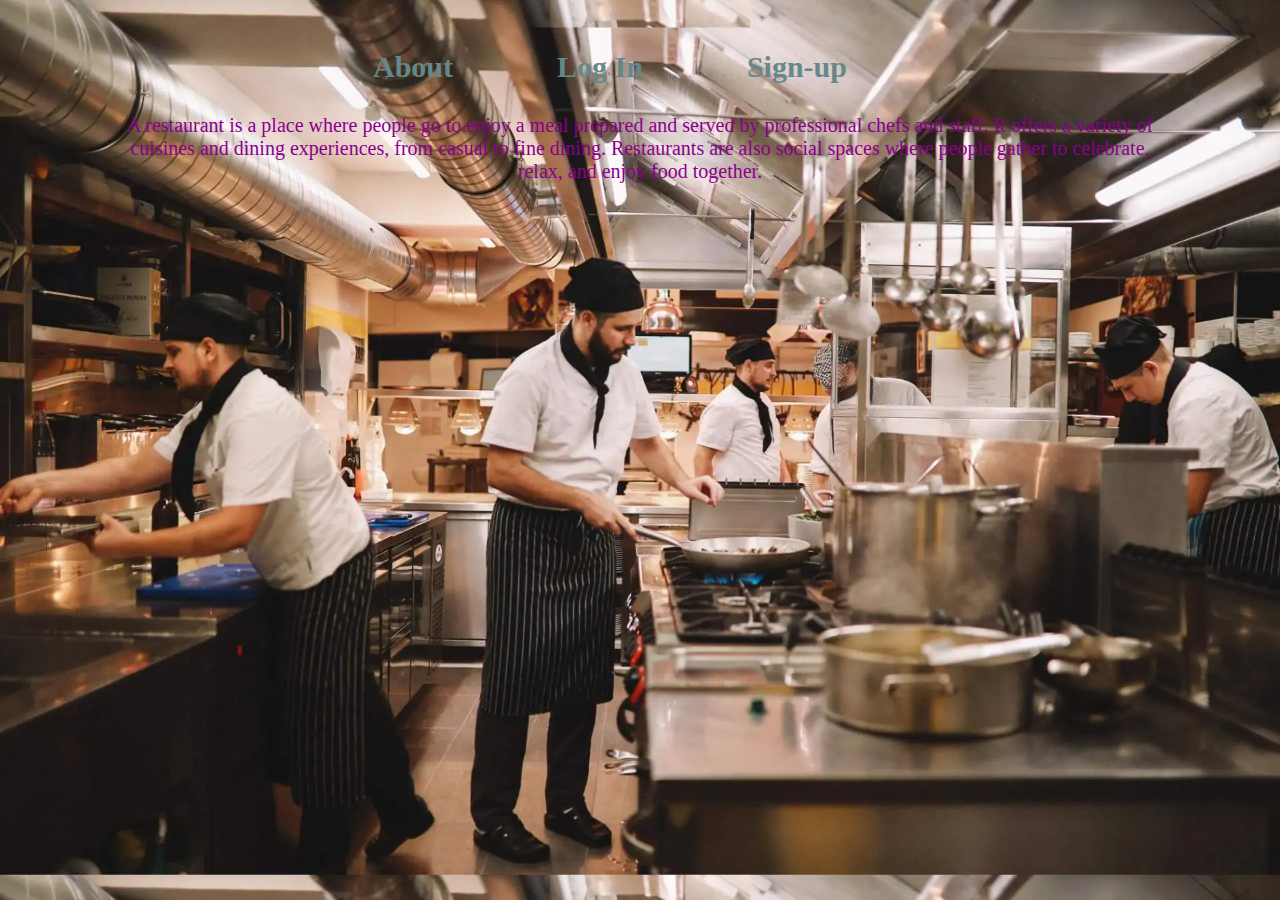
==== index.html @ cf505d1f "restaurant" ====
<!DOCTYPE html>
<html lang="en">
<head>
    <meta charset="UTF-8">
    <meta name="viewport" content="width=device-width, initial-scale=1.0">
    <title>Cafe Darbar</title>
    <link rel="stylesheet" href="styles/index.css">
    <link rel="shortcut icon" href="assets/restauranr-fav.jpeg" type="image/x-icon">
</head>
<body class="back-ground">
    <header>
        <nav>
            <ul>
                <li><a href="about.html" target="_blank">About</a></li>
                <li><a href="">Log In</a></li>
                <li><a href="">Sign-up</a></li>
            </ul>
        </nav>
    </header>
    <main>
       <section class="restaurat-description">
            <article>
                <p>A restaurant is a place where people go to enjoy a meal prepared and served by professional chefs and staff. It offers a variety of cuisines and dining experiences, from casual to fine dining. Restaurants are also social spaces where people gather to celebrate, relax, and enjoy food together.</p>
            </article>
       </section>
    </main>
</body>
</html>
---- styles/index.css ----
header> nav> ul>li{
    display: inline;
    margin-right: 100px;
    font-weight: 700;
    font-size: 30px;
    
}
header> nav> ul{
    text-align: center;
    margin-top: 50px;
}
header> nav> ul>li>a{
   text-decoration: none;
   color:rgb(102, 136, 136);
}
.back-ground{
    background-image: url('../assets/image/restaurant.webp');
    background-size: cover;
}
.restaurat-description{
    color: darkmagenta;
    text-align: center;
    margin: 30px 100px 0px 100px;
    font-size: 20px;
}
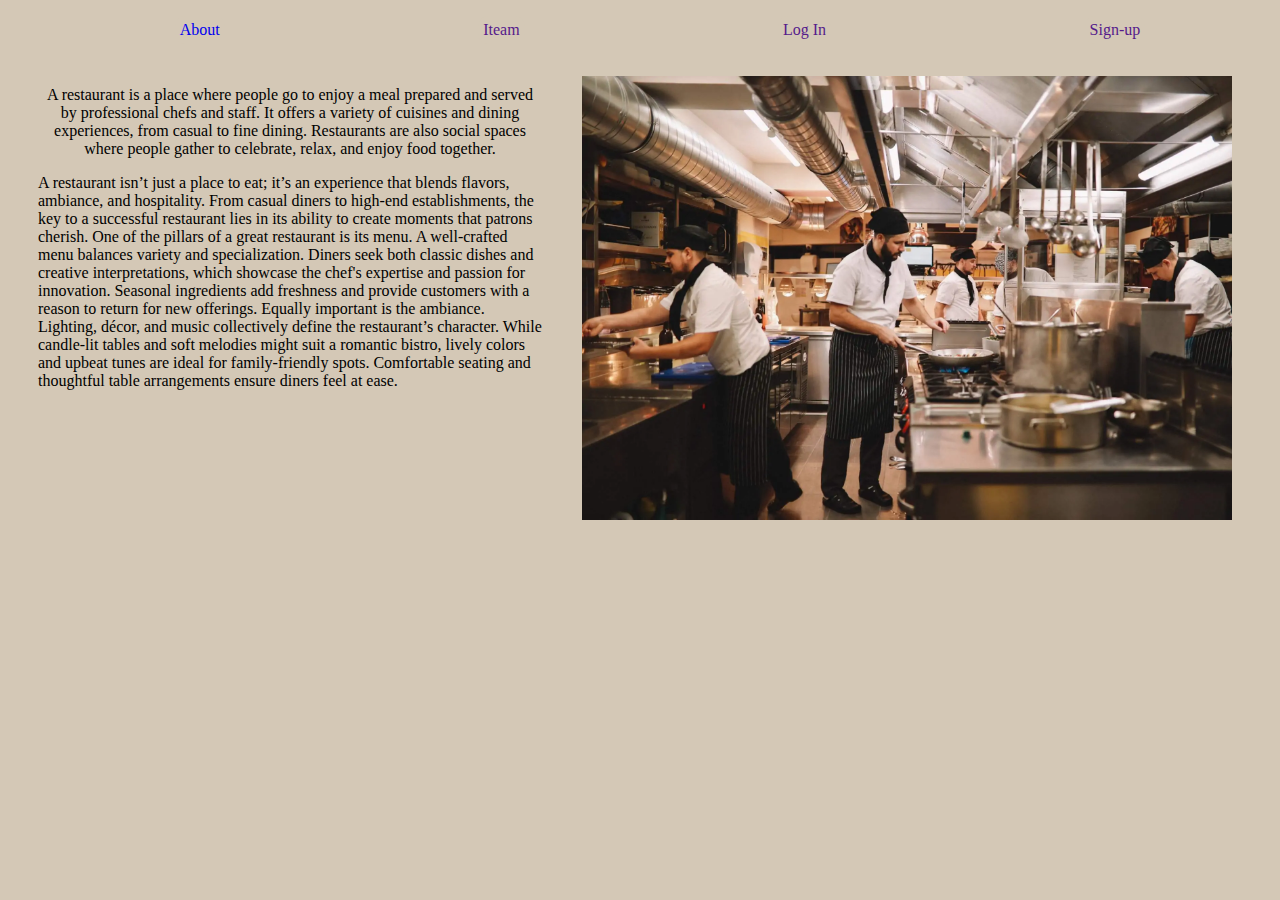
==== commit 3a18cd06: "about" ====
--- a/index.html
+++ b/index.html
@@ -5,6 +5,7 @@
     <meta name="viewport" content="width=device-width, initial-scale=1.0">
     <title>Cafe Darbar</title>
     <link rel="stylesheet" href="styles/index.css">
+    <link rel="stylesheet" href="styles/nav.css">
     <link rel="shortcut icon" href="assets/restauranr-fav.jpeg" type="image/x-icon">
 </head>
 <body class="back-ground">
@@ -12,16 +13,25 @@
         <nav>
             <ul>
                 <li><a href="about.html" target="_blank">About</a></li>
+                <li><a href="">Iteam</a></li>
                 <li><a href="">Log In</a></li>
                 <li><a href="">Sign-up</a></li>
             </ul>
         </nav>
     </header>
     <main>
-       <section class="restaurat-description">
+       <section class="restaurat">
             <article>
-                <p>A restaurant is a place where people go to enjoy a meal prepared and served by professional chefs and staff. It offers a variety of cuisines and dining experiences, from casual to fine dining. Restaurants are also social spaces where people gather to celebrate, relax, and enjoy food together.</p>
+                <p class="restaurat-description">A restaurant is a place where people go to enjoy a meal prepared and served by professional chefs and staff. It offers a variety of cuisines and dining experiences, from casual to fine dining. Restaurants are also social spaces where people gather to celebrate, relax, and enjoy food together.</p>
+                <p>A restaurant isn’t just a place to eat; it’s an experience that blends flavors, ambiance, and hospitality. From casual diners to high-end establishments, the key to a successful restaurant lies in its ability to create moments that patrons cherish.
+
+                    One of the pillars of a great restaurant is its menu. A well-crafted menu balances variety and specialization. Diners seek both classic dishes and creative interpretations, which showcase the chef's expertise and passion for innovation. Seasonal ingredients add freshness and provide customers with a reason to return for new offerings.
+                    
+                    Equally important is the ambiance. Lighting, décor, and music collectively define the restaurant’s character. While candle-lit tables and soft melodies might suit a romantic bistro, lively colors and upbeat tunes are ideal for family-friendly spots. Comfortable seating and thoughtful table arrangements ensure diners feel at ease.</p>
             </article>
+            <figure>
+                <img width="650px" src="assets/image/restaurant.webp" alt="">
+            </figure>
        </section>
     </main>
 </body>
--- a/styles/index.css
+++ b/styles/index.css
@@ -1,25 +1,15 @@
-header> nav> ul>li{
-    display: inline;
-    margin-right: 100px;
-    font-weight: 700;
-    font-size: 30px;
-    
+*{
+    /* margin: 0px; */
+    background-color: rgb(212, 200, 182);
 }
-header> nav> ul{
-    text-align: center;
-    margin-top: 50px;
-}
-header> nav> ul>li>a{
-   text-decoration: none;
-   color:rgb(102, 136, 136);
-}
-.back-ground{
-    background-image: url('../assets/image/restaurant.webp');
-    background-size: cover;
+
+.restaurat{
+    display: flex;
+    margin-left: 30px;
+
 }
 .restaurat-description{
-    color: darkmagenta;
+    padding-top: 10px;
     text-align: center;
-    margin: 30px 100px 0px 100px;
-    font-size: 20px;
 }
+
--- a/styles/nav.css
+++ b/styles/nav.css
@@ -0,0 +1,17 @@
+nav>ul{
+    display: flex;
+    justify-content: space-around;
+}
+nav li{
+    list-style: none;
+    padding: 5px;
+    border-radius: 10px;
+    
+}
+nav ul a{
+    
+    text-decoration: none;
+}
+nav ul :hover{
+    background-color: lightgray;
+}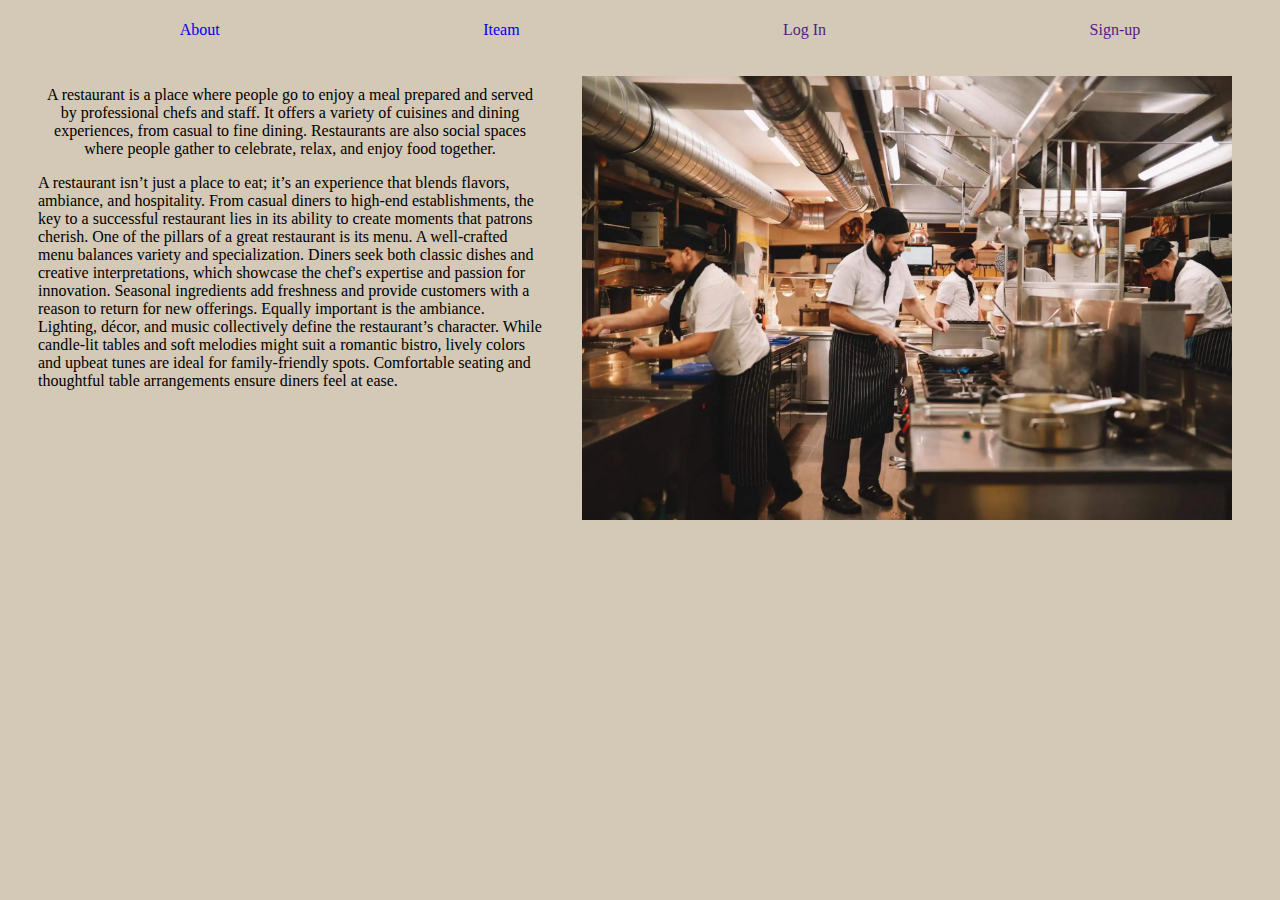
==== commit 93ad339d: "iteam" ====
--- a/index.html
+++ b/index.html
@@ -12,8 +12,8 @@
     <header>
         <nav>
             <ul>
-                <li><a href="about.html" target="_blank">About</a></li>
-                <li><a href="">Iteam</a></li>
+                <li><a href="about.html">About</a></li>
+                <li><a href="iteam.html">Iteam</a></li>
                 <li><a href="">Log In</a></li>
                 <li><a href="">Sign-up</a></li>
             </ul>
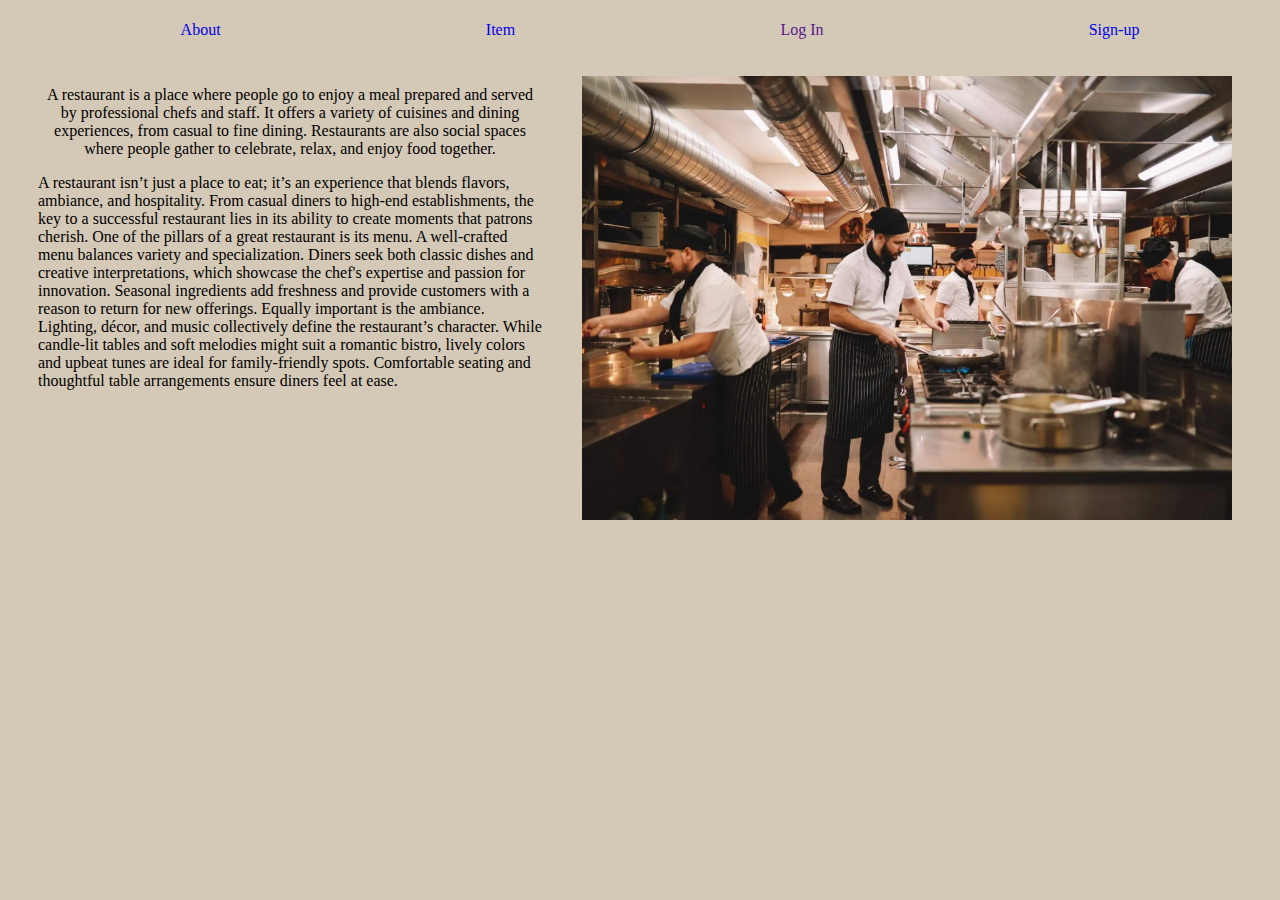
==== commit bd7b4dc4: "item-end" ====
--- a/index.html
+++ b/index.html
@@ -13,9 +13,9 @@
         <nav>
             <ul>
                 <li><a href="about.html">About</a></li>
-                <li><a href="iteam.html">Iteam</a></li>
+                <li><a href="item.html">Item</a></li>
                 <li><a href="">Log In</a></li>
-                <li><a href="">Sign-up</a></li>
+                <li><a href="sign-up.html">Sign-up</a></li>
             </ul>
         </nav>
     </header>
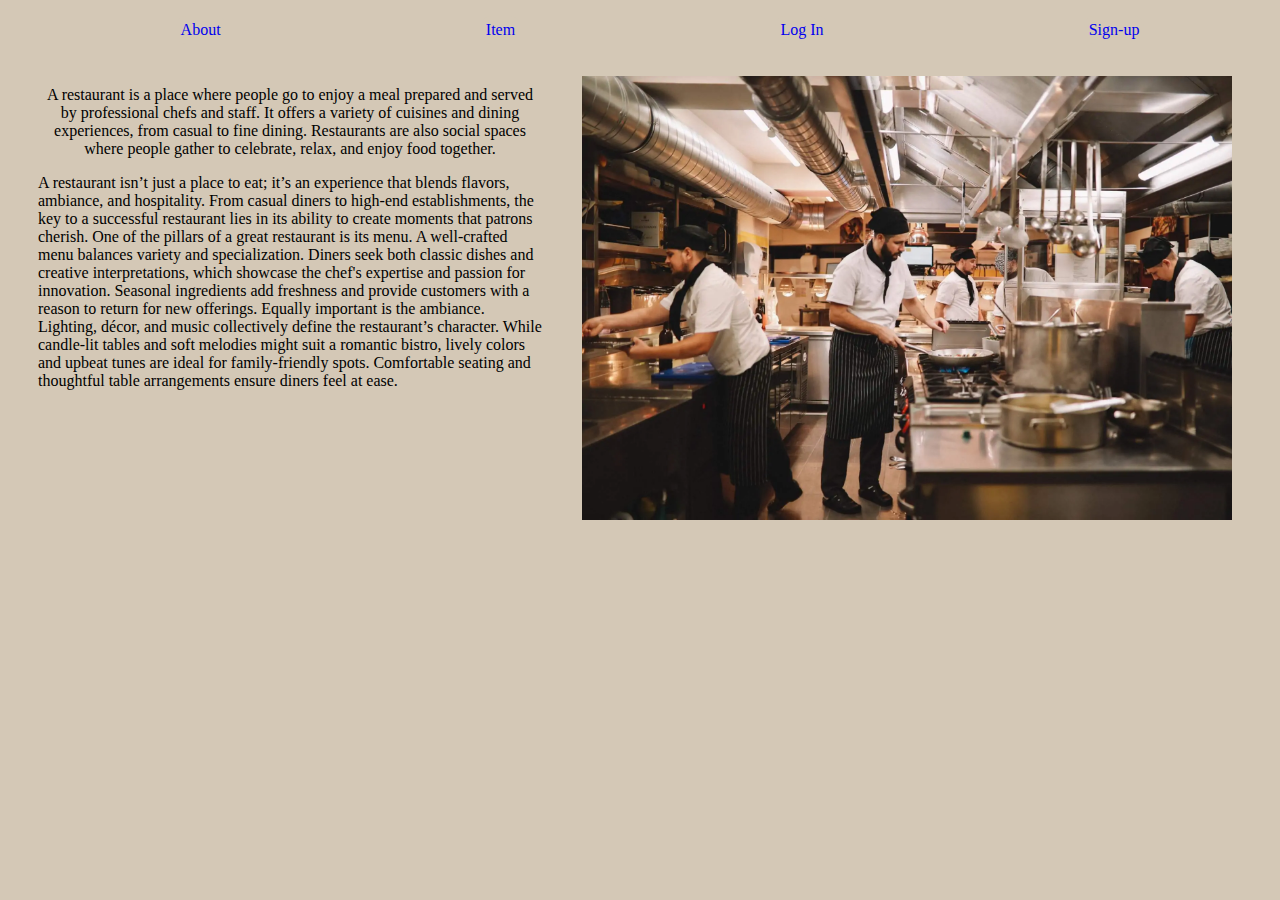
==== commit 218fd1e1: "log-in" ====
--- a/index.html
+++ b/index.html
@@ -14,7 +14,7 @@
             <ul>
                 <li><a href="about.html">About</a></li>
                 <li><a href="item.html">Item</a></li>
-                <li><a href="">Log In</a></li>
+                <li><a href="log-in.html">Log In</a></li>
                 <li><a href="sign-up.html">Sign-up</a></li>
             </ul>
         </nav>
